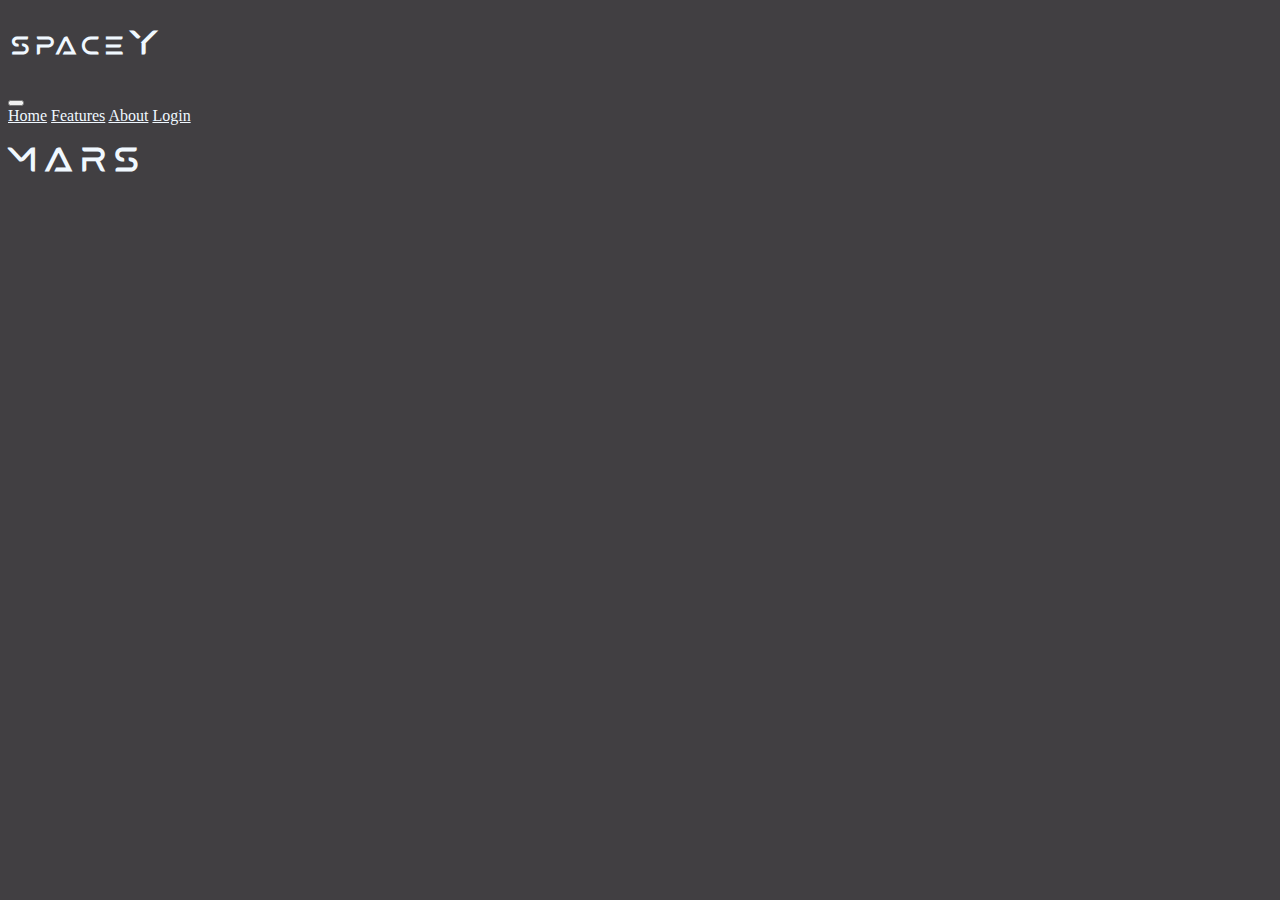
==== mars.html @ 770bfb69 "Se agregaron nuevos html a trabajar" ====
<!DOCTYPE html>
<html lang="en">
<head>
    <meta charset="UTF-8">
    <meta http-equiv="X-UA-Compatible" content="IE=edge">
    <meta name="viewport" content="width=device-width, initial-scale=1.0">
    <link href="https://cdn.jsdelivr.net/npm/bootstrap@5.2.2/dist/css/bootstrap.min.css" rel="stylesheet" integrity="sha384-Zenh87qX5JnK2Jl0vWa8Ck2rdkQ2Bzep5IDxbcnCeuOxjzrPF/et3URy9Bv1WTRi" crossorigin="anonymous">
    <link rel="stylesheet" href="https://unpkg.com/aos@next/dist/aos.css" />
    <link href="style.css" rel="stylesheet">
    <title>SpaceY-Mars</title>
</head>
<body>
    <nav class="navbar navbar-expand-lg">
        <div class="container-fluid">
            <div class="title">
                <h2>Space</h2>
                <h1>Y</h1>
            </div>
          <button class="navbar-toggler" type="button" data-bs-toggle="collapse" data-bs-target="#navbarNavAltMarkup" aria-controls="navbarNavAltMarkup" aria-expanded="false" aria-label="Toggle navigation">
            <span class="navbar-toggler-icon"></span>
          </button>
          <div class="collapse navbar-collapse" id="navbarNavAltMarkup">
            <div class="navbar-nav">
              <a class="nav-link nav" aria-current="page" href="index.html">Home</a>
              <a class="nav-link nav" href="#">Features</a>
              <a class="nav-link nav" href="#">About</a>
              <a class="nav-link nav" href="#">Login</a>
            </div>
          </div>
        </div>
      </nav>
    <h1>Mars</h1>
    <script src="https://cdn.jsdelivr.net/npm/bootstrap@5.2.2/dist/js/bootstrap.bundle.min.js" integrity="sha384-OERcA2EqjJCMA+/3y+gxIOqMEjwtxJY7qPCqsdltbNJuaOe923+mo//f6V8Qbsw3" crossorigin="anonymous"></script>
    <script src="https://unpkg.com/aos@next/dist/aos.js"></script>
    <script>
      AOS.init({
        easing: 'ease-out-back',
        duration: 2500
      });
    </script>
</body>
</html>
---- style.css ----
@font-face {
    font-family: mars;
    src: url(fonts/Mars.ttf);
}
body{
    background-color: #413F42;
}
h2{
    font-family: mars;
    color: aliceblue;
}
h1{
    font-family: mars;
    color: aliceblue;
}
/* Estilos del titulo*/
.title{
    display: flex;
    align-items: baseline;
}
.nav{
    color: aliceblue;
}
.navbar-toggler-icon{
    background-color: blanchedalmond;
    border-radius: 5px;
}
/* Estilos para el carousel de fotos*/
.carousel-item{
    height:85vh;
    width: 100vw;
    background-color: black;
    background-position: center;
    background-size: cover;
}
/* Estilos para cards del inicio*/
.card{
    background-color: whitesmoke;
    opacity: 50%;
}
.card:hover{
    opacity: 100%;
    transition: 1s;
}
.card-img-top{
    height: 15rem;
}
/**/
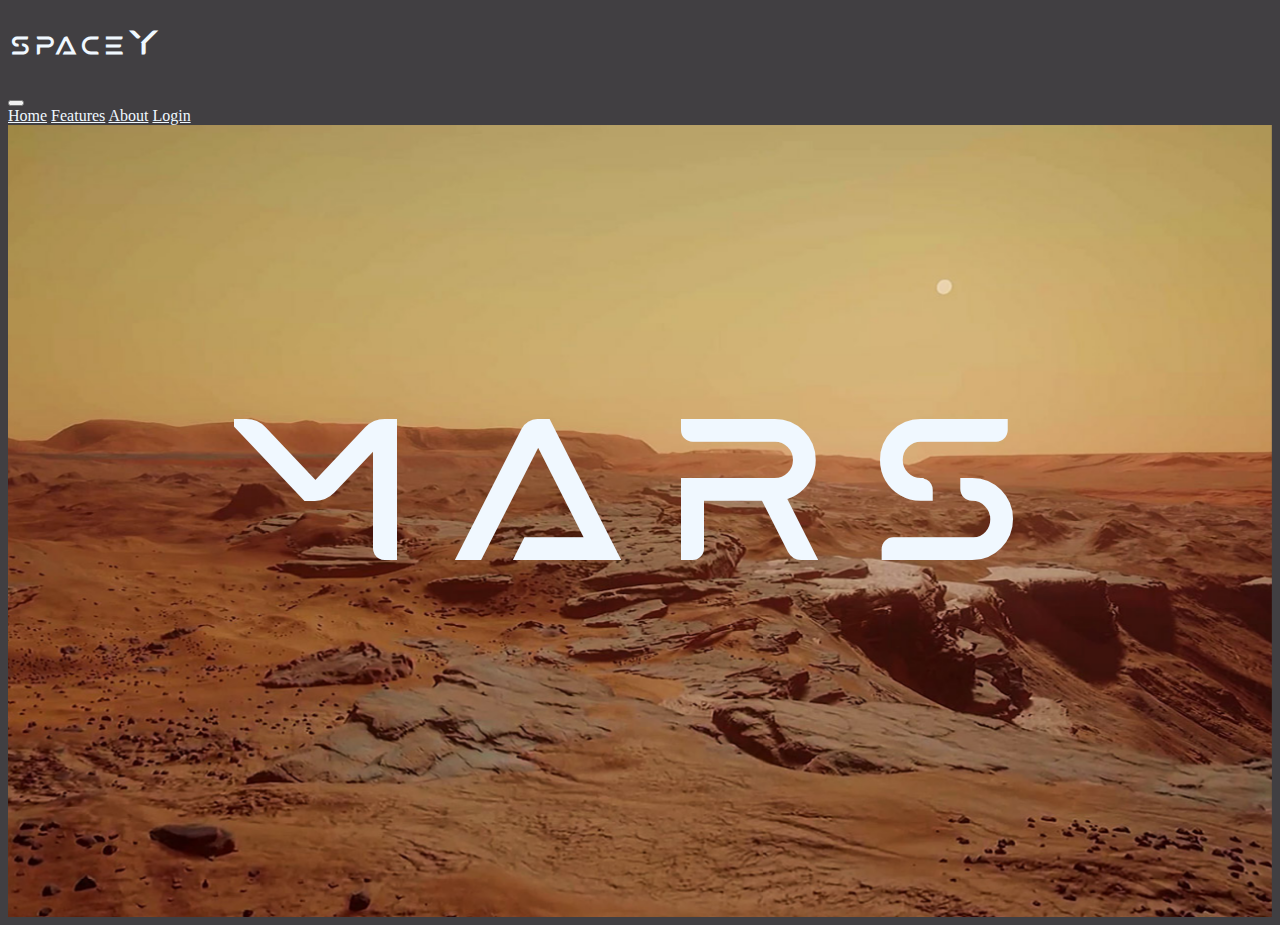
==== commit a9c1767d: "Se trabajo sobre las paginas nuevas" ====
--- a/mars.html
+++ b/mars.html
@@ -10,33 +10,41 @@
     <title>SpaceY-Mars</title>
 </head>
 <body>
-    <nav class="navbar navbar-expand-lg">
-        <div class="container-fluid">
-            <div class="title">
-                <h2>Space</h2>
-                <h1>Y</h1>
-            </div>
-          <button class="navbar-toggler" type="button" data-bs-toggle="collapse" data-bs-target="#navbarNavAltMarkup" aria-controls="navbarNavAltMarkup" aria-expanded="false" aria-label="Toggle navigation">
-            <span class="navbar-toggler-icon"></span>
-          </button>
-          <div class="collapse navbar-collapse" id="navbarNavAltMarkup">
-            <div class="navbar-nav">
-              <a class="nav-link nav" aria-current="page" href="index.html">Home</a>
-              <a class="nav-link nav" href="#">Features</a>
-              <a class="nav-link nav" href="#">About</a>
-              <a class="nav-link nav" href="#">Login</a>
-            </div>
-          </div>
+  <nav class="navbar navbar-expand-lg">
+    <div class="container-fluid">
+      <div class="title">
+        <h2>Space</h2>
+        <h1>Y</h1>
+      </div>
+      <button class="navbar-toggler" type="button" data-bs-toggle="collapse" data-bs-target="#navbarNavAltMarkup"
+        aria-controls="navbarNavAltMarkup" aria-expanded="false" aria-label="Toggle navigation">
+        <span class="navbar-toggler-icon"></span>
+      </button>
+      <div class="collapse navbar-collapse" id="navbarNavAltMarkup">
+        <div class="navbar-nav">
+          <a class="nav-link nav" aria-current="page" href="index.html">Home</a>
+          <a class="nav-link nav" href="#">Features</a>
+          <a class="nav-link nav" href="#">About</a>
+          <a class="nav-link nav" href="#">Login</a>
         </div>
-      </nav>
-    <h1>Mars</h1>
-    <script src="https://cdn.jsdelivr.net/npm/bootstrap@5.2.2/dist/js/bootstrap.bundle.min.js" integrity="sha384-OERcA2EqjJCMA+/3y+gxIOqMEjwtxJY7qPCqsdltbNJuaOe923+mo//f6V8Qbsw3" crossorigin="anonymous"></script>
-    <script src="https://unpkg.com/aos@next/dist/aos.js"></script>
-    <script>
-      AOS.init({
-        easing: 'ease-out-back',
-        duration: 2500
-      });
-    </script>
+      </div>
+    </div>
+  </nav>
+
+
+  <div class="bannerMoon-Mars" style="background-image:url(img/marsBanner.jpg);">
+    <div data-aos="fade-zoom-in" data-aos-easing="ease-in-back" data-aos-delay="200" data-aos-offset="0">
+      <h1 class="textB">Mars</h1>
+    </div>
+</div>
+
+
+  <script src="https://cdn.jsdelivr.net/npm/bootstrap@5.2.2/dist/js/bootstrap.bundle.min.js"
+    integrity="sha384-OERcA2EqjJCMA+/3y+gxIOqMEjwtxJY7qPCqsdltbNJuaOe923+mo//f6V8Qbsw3"
+    crossorigin="anonymous"></script>
+  <script src="https://unpkg.com/aos@next/dist/aos.js"></script>
+  <script>
+    AOS.init();
+  </script>
 </body>
 </html>--- a/style.css
+++ b/style.css
@@ -45,4 +45,18 @@
 .card-img-top{
     height: 15rem;
 }
-/**/+/* Estilos de la pagina moon html*/
+.bannerMoon-Mars{
+    height: 88vh;
+    background-size: cover;
+    background-position: center;
+    background-repeat: no-repeat;
+    filter: blur(0.5px);
+
+    display: flex;
+    justify-content: center;
+    align-items: center;
+}
+.textB{
+    font-size: 15vw;
+}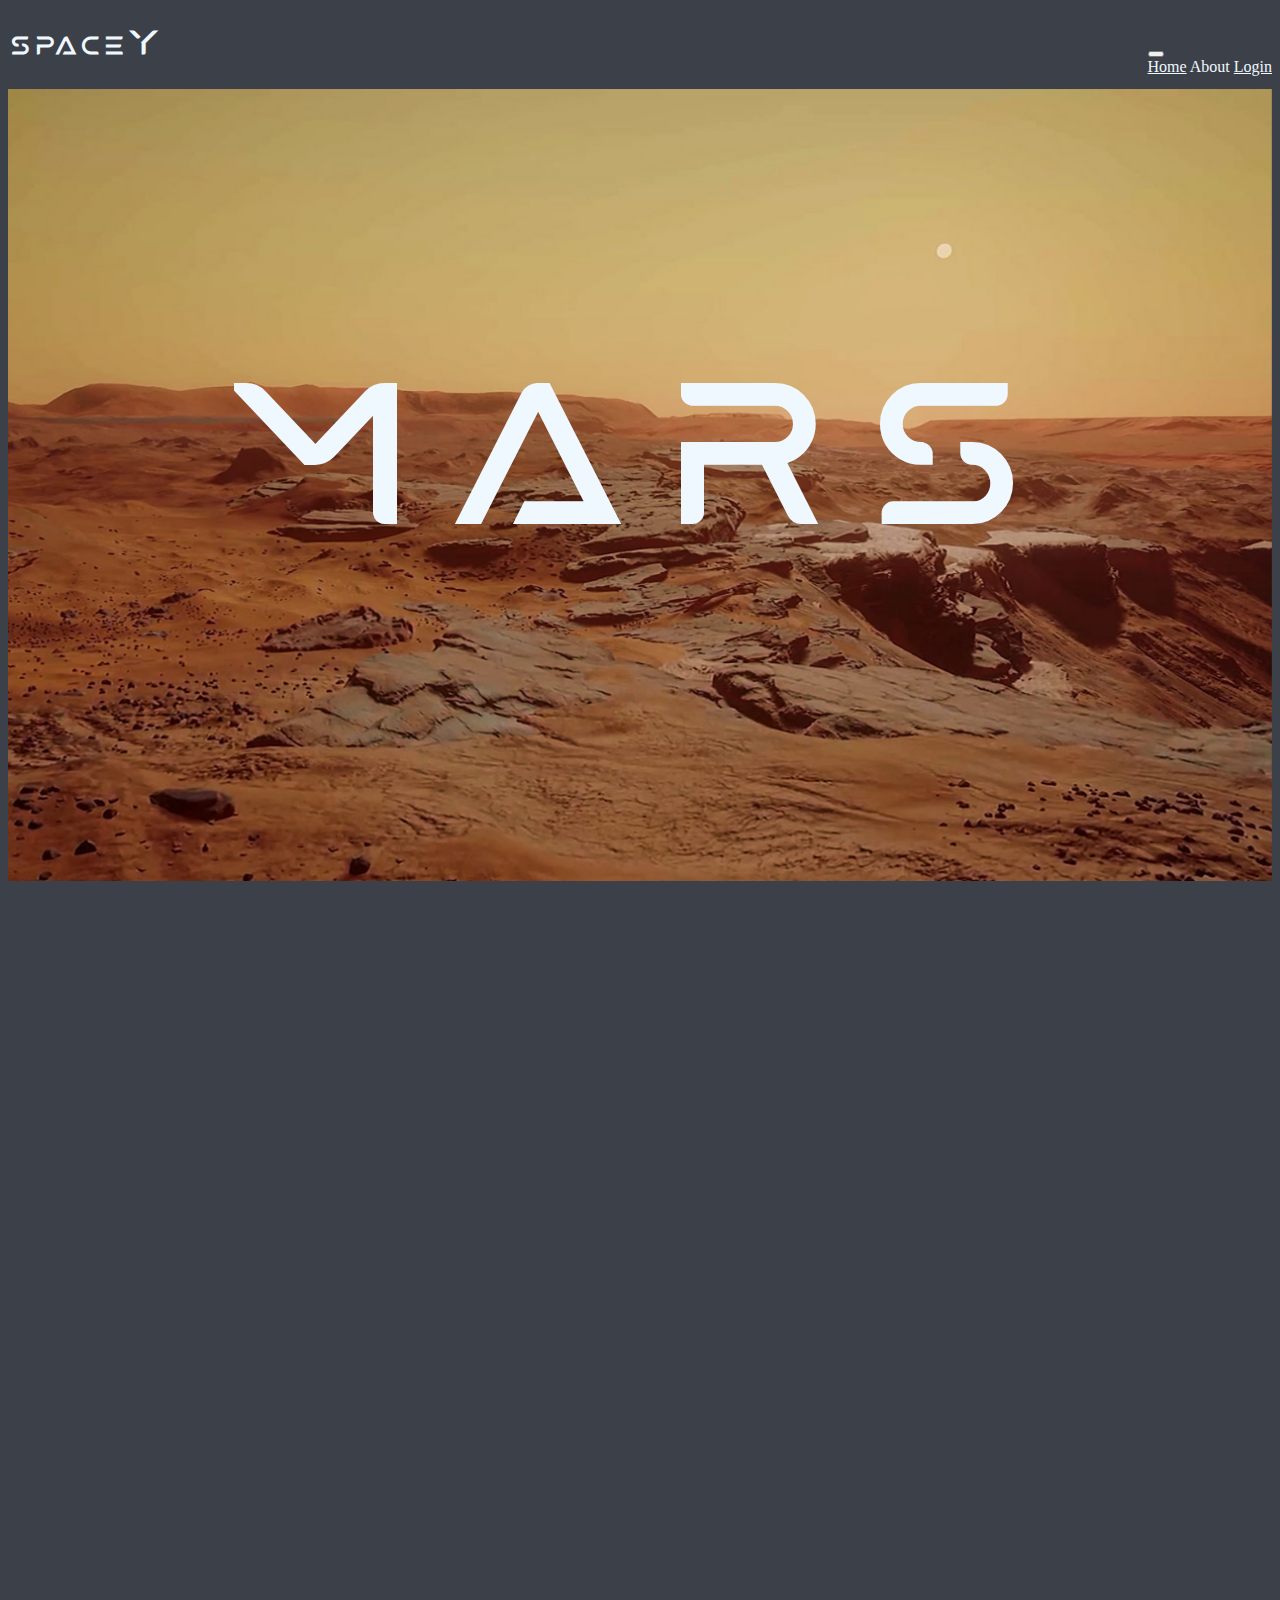
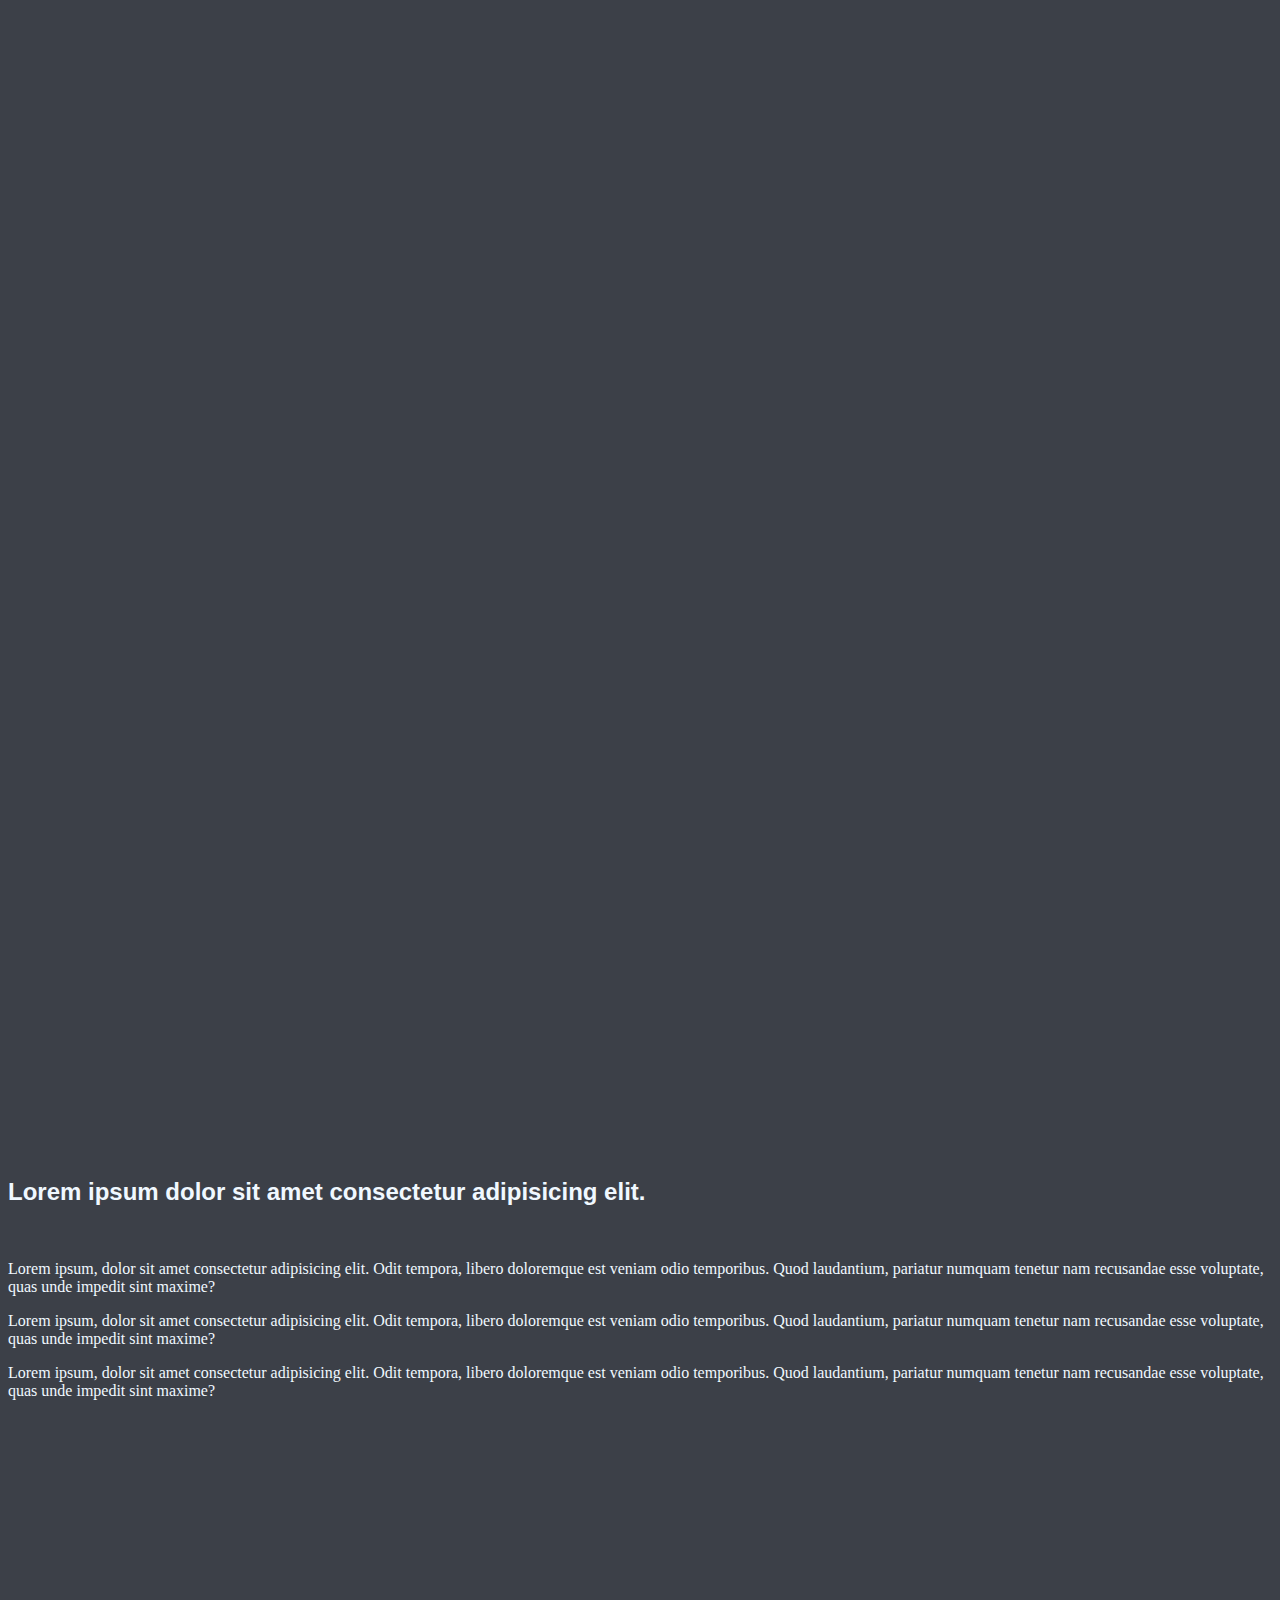
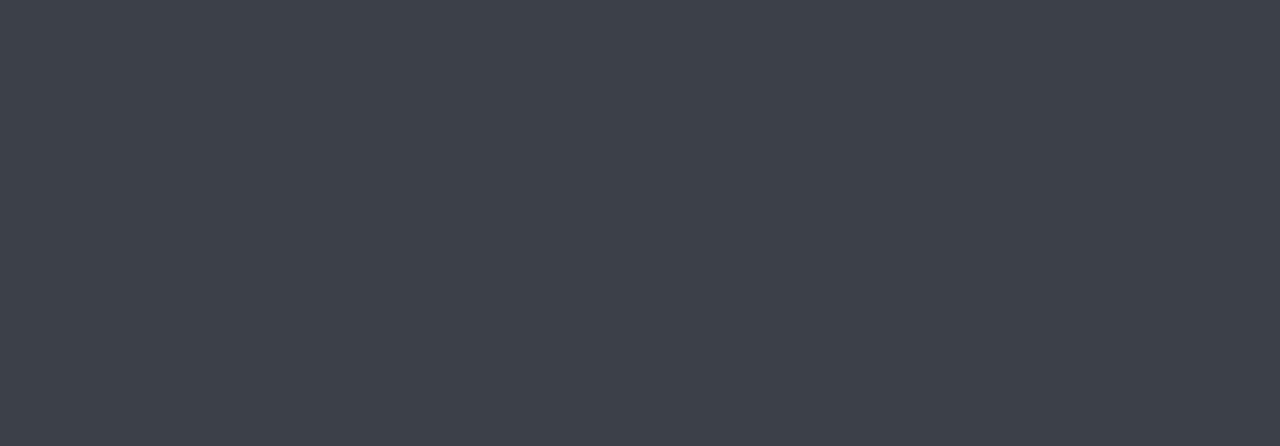
==== commit 33864337: "Se agregaron animaciones al contenido de las paginas" ====
--- a/mars.html
+++ b/mars.html
@@ -10,33 +10,142 @@
     <title>SpaceY-Mars</title>
 </head>
 <body>
-  <nav class="navbar navbar-expand-lg">
-    <div class="container-fluid">
-      <div class="title">
+  <div style="display: flex; justify-content: space-between; align-items: baseline;">
+    
+    <div class="title">
         <h2>Space</h2>
         <h1>Y</h1>
-      </div>
-      <button class="navbar-toggler" type="button" data-bs-toggle="collapse" data-bs-target="#navbarNavAltMarkup"
-        aria-controls="navbarNavAltMarkup" aria-expanded="false" aria-label="Toggle navigation">
-        <span class="navbar-toggler-icon"></span>
-      </button>
-      <div class="collapse navbar-collapse" id="navbarNavAltMarkup">
-        <div class="navbar-nav">
-          <a class="nav-link nav" aria-current="page" href="index.html">Home</a>
-          <a class="nav-link nav" href="#">Features</a>
-          <a class="nav-link nav" href="#">About</a>
-          <a class="nav-link nav" href="#">Login</a>
-        </div>
-      </div>
     </div>
-  </nav>
+
+    <div>
+        <nav class="navbar navbar-expand-lg">
+            <button class="navbar-toggler" type="button" data-bs-toggle="collapse" data-bs-target="#navbarNavAltMarkup"
+                aria-controls="navbarNavAltMarkup" aria-expanded="false" aria-label="Toggle navigation">
+                <span class="navbar-toggler-icon"></span>
+            </button>
+            <div class="collapse navbar-collapse" id="navbarNavAltMarkup">
+                <div class="navbar-nav">
+                    <a class="nav-link nav" href="index.html">Home</a>
+                    <a class="nav-link nav" data-bs-toggle="modal" data-bs-target="#exampleModal"
+                        style="cursor: pointer;">About</a>
+                    <a class="nav-link nav" href="#">Login</a>
+                </div>
+            </div>
+        </nav>
+    </div>
+
+</div>
 
 
   <div class="bannerMoon-Mars" style="background-image:url(img/marsBanner.jpg);">
     <div data-aos="fade-zoom-in" data-aos-easing="ease-in-back" data-aos-delay="200" data-aos-offset="0">
       <h1 class="textB">Mars</h1>
     </div>
-</div>
+  </div>
+
+  <br>
+
+  <div data-aos="fade-up" data-aos-duration="2000">
+    <h3 style="text-align:center ; color: aliceblue;">Curiosity Mars rover landing⁣</h3>
+    <div class="imgCover" style="background-image: url(img/mars1.jpg);"> </div>
+  </div>
+
+  <div class="container">
+    <h2 style="font-family: Arial, Helvetica, sans-serif;">Lorem ipsum dolor sit amet consectetur adipisicing elit. </h2>
+    <br>
+    <p>Lorem ipsum, dolor sit amet consectetur adipisicing elit. Odit tempora, libero doloremque est veniam odio temporibus. Quod laudantium, pariatur numquam tenetur nam recusandae esse voluptate, quas unde impedit sint maxime?</p>
+    <p>Lorem ipsum, dolor sit amet consectetur adipisicing elit. Odit tempora, libero doloremque est veniam odio temporibus. Quod laudantium, pariatur numquam tenetur nam recusandae esse voluptate, quas unde impedit sint maxime?</p>
+    <p>Lorem ipsum, dolor sit amet consectetur adipisicing elit. Odit tempora, libero doloremque est veniam odio temporibus. Quod laudantium, pariatur numquam tenetur nam recusandae esse voluptate, quas unde impedit sint maxime?</p>
+  </div>
+
+  <div data-aos="fade-right" data-aos-duration="1500" class="container">
+    <div class="row justify-content-center">
+      <blockquote class="instagram-media"
+        data-instgrm-permalink="https://www.instagram.com/p/Cj8yWqXvg_M/?utm_source=ig_embed&amp;utm_campaign=loading"
+        data-instgrm-version="14"
+        style=" background:#FFF; border:0; border-radius:3px; box-shadow:0 0 1px 0 rgba(0,0,0,0.5),0 1px 10px 0 rgba(0,0,0,0.15); margin: 1px; max-width:540px; min-width:326px; padding:0; width:99.375%; width:-webkit-calc(100% - 2px); width:calc(100% - 2px);">
+        <div style="padding:16px;"> <a
+            href="https://www.instagram.com/p/Cj8yWqXvg_M/?utm_source=ig_embed&amp;utm_campaign=loading"
+            style=" background:#FFFFFF; line-height:0; padding:0 0; text-align:center; text-decoration:none; width:100%;"
+            target="_blank">
+            <div style=" display: flex; flex-direction: row; align-items: center;">
+              <div
+                style="background-color: #F4F4F4; border-radius: 50%; flex-grow: 0; height: 40px; margin-right: 14px; width: 40px;">
+              </div>
+              <div style="display: flex; flex-direction: column; flex-grow: 1; justify-content: center;">
+                <div
+                  style=" background-color: #F4F4F4; border-radius: 4px; flex-grow: 0; height: 14px; margin-bottom: 6px; width: 100px;">
+                </div>
+                <div style=" background-color: #F4F4F4; border-radius: 4px; flex-grow: 0; height: 14px; width: 60px;"></div>
+              </div>
+            </div>
+            <div style="padding: 19% 0;"></div>
+            <div style="display:block; height:50px; margin:0 auto 12px; width:50px;"><svg width="50px" height="50px"
+                viewBox="0 0 60 60" version="1.1" xmlns="https://www.w3.org/2000/svg"
+                xmlns:xlink="https://www.w3.org/1999/xlink">
+                <g stroke="none" stroke-width="1" fill="none" fill-rule="evenodd">
+                  <g transform="translate(-511.000000, -20.000000)" fill="#000000">
+                    <g>
+                      <path
+                        d="M556.869,30.41 C554.814,30.41 553.148,32.076 553.148,34.131 C553.148,36.186 554.814,37.852 556.869,37.852 C558.924,37.852 560.59,36.186 560.59,34.131 C560.59,32.076 558.924,30.41 556.869,30.41 M541,60.657 C535.114,60.657 530.342,55.887 530.342,50 C530.342,44.114 535.114,39.342 541,39.342 C546.887,39.342 551.658,44.114 551.658,50 C551.658,55.887 546.887,60.657 541,60.657 M541,33.886 C532.1,33.886 524.886,41.1 524.886,50 C524.886,58.899 532.1,66.113 541,66.113 C549.9,66.113 557.115,58.899 557.115,50 C557.115,41.1 549.9,33.886 541,33.886 M565.378,62.101 C565.244,65.022 564.756,66.606 564.346,67.663 C563.803,69.06 563.154,70.057 562.106,71.106 C561.058,72.155 560.06,72.803 558.662,73.347 C557.607,73.757 556.021,74.244 553.102,74.378 C549.944,74.521 548.997,74.552 541,74.552 C533.003,74.552 532.056,74.521 528.898,74.378 C525.979,74.244 524.393,73.757 523.338,73.347 C521.94,72.803 520.942,72.155 519.894,71.106 C518.846,70.057 518.197,69.06 517.654,67.663 C517.244,66.606 516.755,65.022 516.623,62.101 C516.479,58.943 516.448,57.996 516.448,50 C516.448,42.003 516.479,41.056 516.623,37.899 C516.755,34.978 517.244,33.391 517.654,32.338 C518.197,30.938 518.846,29.942 519.894,28.894 C520.942,27.846 521.94,27.196 523.338,26.654 C524.393,26.244 525.979,25.756 528.898,25.623 C532.057,25.479 533.004,25.448 541,25.448 C548.997,25.448 549.943,25.479 553.102,25.623 C556.021,25.756 557.607,26.244 558.662,26.654 C560.06,27.196 561.058,27.846 562.106,28.894 C563.154,29.942 563.803,30.938 564.346,32.338 C564.756,33.391 565.244,34.978 565.378,37.899 C565.522,41.056 565.552,42.003 565.552,50 C565.552,57.996 565.522,58.943 565.378,62.101 M570.82,37.631 C570.674,34.438 570.167,32.258 569.425,30.349 C568.659,28.377 567.633,26.702 565.965,25.035 C564.297,23.368 562.623,22.342 560.652,21.575 C558.743,20.834 556.562,20.326 553.369,20.18 C550.169,20.033 549.148,20 541,20 C532.853,20 531.831,20.033 528.631,20.18 C525.438,20.326 523.257,20.834 521.349,21.575 C519.376,22.342 517.703,23.368 516.035,25.035 C514.368,26.702 513.342,28.377 512.574,30.349 C511.834,32.258 511.326,34.438 511.181,37.631 C511.035,40.831 511,41.851 511,50 C511,58.147 511.035,59.17 511.181,62.369 C511.326,65.562 511.834,67.743 512.574,69.651 C513.342,71.625 514.368,73.296 516.035,74.965 C517.703,76.634 519.376,77.658 521.349,78.425 C523.257,79.167 525.438,79.673 528.631,79.82 C531.831,79.965 532.853,80.001 541,80.001 C549.148,80.001 550.169,79.965 553.369,79.82 C556.562,79.673 558.743,79.167 560.652,78.425 C562.623,77.658 564.297,76.634 565.965,74.965 C567.633,73.296 568.659,71.625 569.425,69.651 C570.167,67.743 570.674,65.562 570.82,62.369 C570.966,59.17 571,58.147 571,50 C571,41.851 570.966,40.831 570.82,37.631">
+                      </path>
+                    </g>
+                  </g>
+                </g>
+              </svg></div>
+            <div style="padding-top: 8px;">
+              <div
+                style=" color:#3897f0; font-family:Arial,sans-serif; font-size:14px; font-style:normal; font-weight:550; line-height:18px;">
+                Ver esta publicación en Instagram</div>
+            </div>
+            <div style="padding: 12.5% 0;"></div>
+            <div style="display: flex; flex-direction: row; margin-bottom: 14px; align-items: center;">
+              <div>
+                <div
+                  style="background-color: #F4F4F4; border-radius: 50%; height: 12.5px; width: 12.5px; transform: translateX(0px) translateY(7px);">
+                </div>
+                <div
+                  style="background-color: #F4F4F4; height: 12.5px; transform: rotate(-45deg) translateX(3px) translateY(1px); width: 12.5px; flex-grow: 0; margin-right: 14px; margin-left: 2px;">
+                </div>
+                <div
+                  style="background-color: #F4F4F4; border-radius: 50%; height: 12.5px; width: 12.5px; transform: translateX(9px) translateY(-18px);">
+                </div>
+              </div>
+              <div style="margin-left: 8px;">
+                <div style=" background-color: #F4F4F4; border-radius: 50%; flex-grow: 0; height: 20px; width: 20px;"></div>
+                <div
+                  style=" width: 0; height: 0; border-top: 2px solid transparent; border-left: 6px solid #f4f4f4; border-bottom: 2px solid transparent; transform: translateX(16px) translateY(-4px) rotate(30deg)">
+                </div>
+              </div>
+              <div style="margin-left: auto;">
+                <div
+                  style=" width: 0px; border-top: 8px solid #F4F4F4; border-right: 8px solid transparent; transform: translateY(16px);">
+                </div>
+                <div
+                  style=" background-color: #F4F4F4; flex-grow: 0; height: 12px; width: 16px; transform: translateY(-4px);">
+                </div>
+                <div
+                  style=" width: 0; height: 0; border-top: 8px solid #F4F4F4; border-left: 8px solid transparent; transform: translateY(-4px) translateX(8px);">
+                </div>
+              </div>
+            </div>
+            <div style="display: flex; flex-direction: column; flex-grow: 1; justify-content: center; margin-bottom: 24px;">
+              <div
+                style=" background-color: #F4F4F4; border-radius: 4px; flex-grow: 0; height: 14px; margin-bottom: 6px; width: 224px;">
+              </div>
+              <div style=" background-color: #F4F4F4; border-radius: 4px; flex-grow: 0; height: 14px; width: 144px;"></div>
+            </div>
+          </a>
+          <p
+            style=" color:#c9c8cd; font-family:Arial,sans-serif; font-size:14px; line-height:17px; margin-bottom:0; margin-top:8px; overflow:hidden; padding:8px 0 7px; text-align:center; text-overflow:ellipsis; white-space:nowrap;">
+            <a href="https://www.instagram.com/p/Cj8yWqXvg_M/?utm_source=ig_embed&amp;utm_campaign=loading"
+              style=" color:#c9c8cd; font-family:Arial,sans-serif; font-size:14px; font-style:normal; font-weight:normal; line-height:17px; text-decoration:none;"
+              target="_blank">Una publicación compartida de NASA (@nasa)</a></p>
+        </div>
+      </blockquote>
+      <script async src="//www.instagram.com/embed.js"></script>
+    </div>
+  </div>
 
 
   <script src="https://cdn.jsdelivr.net/npm/bootstrap@5.2.2/dist/js/bootstrap.bundle.min.js"
--- a/style.css
+++ b/style.css
@@ -3,7 +3,7 @@
     src: url(fonts/Mars.ttf);
 }
 body{
-    background-color: #413F42;
+    background-color: #3C4048;
 }
 h2{
     font-family: mars;
@@ -11,6 +11,9 @@
 }
 h1{
     font-family: mars;
+    color: aliceblue;
+}
+p{
     color: aliceblue;
 }
 /* Estilos del titulo*/
@@ -22,7 +25,7 @@
     color: aliceblue;
 }
 .navbar-toggler-icon{
-    background-color: blanchedalmond;
+    background-color:aliceblue;
     border-radius: 5px;
 }
 /* Estilos para el carousel de fotos*/
@@ -35,8 +38,9 @@
 }
 /* Estilos para cards del inicio*/
 .card{
-    background-color: whitesmoke;
+    background-color: #EAEAEA;
     opacity: 50%;
+    box-shadow: rgba(0, 0, 0, 0.25) 0px 14px 28px, rgba(0, 0, 0, 0.22) 0px 10px 10px;
 }
 .card:hover{
     opacity: 100%;
@@ -45,7 +49,7 @@
 .card-img-top{
     height: 15rem;
 }
-/* Estilos de la pagina moon html*/
+/* Estilos de la pagina moon  y mars html*/
 .bannerMoon-Mars{
     height: 88vh;
     background-size: cover;
@@ -57,6 +61,188 @@
     justify-content: center;
     align-items: center;
 }
+.imgCover{
+  height: 200vh;
+  background-size: cover;
+  background-position: center;
+  background-repeat: no-repeat;
+}
 .textB{
     font-size: 15vw;
-}+}
+.modal-header{
+  background-color:#3C4048;
+}
+.modal-body{
+  background-image: url(img/starry-night-sky.jpg);
+  background-size: cover;
+}
+.modal-footer{
+  background-color:#3C4048;
+}
+
+.glitch {
+    color: white;
+    position: relative;
+    width: 80px;
+    margin: 0 auto;
+    font-family: 'Varela', sans-serif;
+ }
+
+.glitch:after {
+    content: attr(data-text);
+    position: absolute;
+    left: 16px;
+    text-shadow: -1px 0 red;
+    top: 0;
+    color: white;
+    background: black;
+    overflow: hidden;
+    clip: rect(0, 900px, 0, 0);
+    animation: noise-anim 2s infinite linear alternate-reverse;
+}
+
+.glitch:before {
+    content: attr(data-text);
+    position: absolute;
+    left: 8px;
+    text-shadow: 1px 0 blue;
+    top: 0;
+    color: white;
+    background: black;
+    overflow: hidden;
+    clip: rect(0, 900px, 0, 0);
+    animation: noise-anim-2 3s infinite linear alternate-reverse;
+}
+
+ @keyframes noise-anim {
+    0% {
+      clip: rect(51px, 9999px, 28px, 0);
+    }
+    5% {
+      clip: rect(70px, 9999px, 19px, 0);
+    }
+    10% {
+      clip: rect(92px, 9999px, 13px, 0);
+    }
+    15% {
+      clip: rect(85px, 9999px, 49px, 0);
+    }
+    20% {
+      clip: rect(45px, 9999px, 56px, 0);
+    }
+    25% {
+      clip: rect(26px, 9999px, 31px, 0);
+    }
+    30% {
+      clip: rect(62px, 9999px, 73px, 0);
+    }
+    35% {
+      clip: rect(34px, 9999px, 11px, 0);
+    }
+    40% {
+      clip: rect(26px, 9999px, 61px, 0);
+    }
+    45% {
+      clip: rect(34px, 9999px, 71px, 0);
+    }
+    50% {
+      clip: rect(35px, 9999px, 69px, 0);
+    }
+    55% {
+      clip: rect(92px, 9999px, 81px, 0);
+    }
+    60% {
+      clip: rect(26px, 9999px, 85px, 0);
+    }
+    65% {
+      clip: rect(2px, 9999px, 68px, 0);
+    }
+    70% {
+      clip: rect(54px, 9999px, 79px, 0);
+    }
+    75% {
+      clip: rect(35px, 9999px, 85px, 0);
+    }
+    80% {
+      clip: rect(70px, 9999px, 60px, 0);
+    }
+    85% {
+      clip: rect(32px, 9999px, 26px, 0);
+    }
+    90% {
+      clip: rect(94px, 9999px, 53px, 0);
+    }
+    95% {
+      clip: rect(99px, 9999px, 92px, 0);
+    }
+    100% {
+      clip: rect(42px, 9999px, 27px, 0);
+    }
+  }
+
+  @keyframes noise-anim-2 {
+    0% {
+      clip: rect(21px, 9999px, 49px, 0);
+    }
+    5% {
+      clip: rect(27px, 9999px, 52px, 0);
+    }
+    10% {
+      clip: rect(21px, 9999px, 70px, 0);
+    }
+    15% {
+      clip: rect(65px, 9999px, 25px, 0);
+    }
+    20% {
+      clip: rect(24px, 9999px, 10px, 0);
+    }
+    25% {
+      clip: rect(61px, 9999px, 64px, 0);
+    }
+    30% {
+      clip: rect(34px, 9999px, 47px, 0);
+    }
+    35% {
+      clip: rect(46px, 9999px, 93px, 0);
+    }
+    40% {
+      clip: rect(46px, 9999px, 9px, 0);
+    }
+    45% {
+      clip: rect(67px, 9999px, 36px, 0);
+    }
+    50% {
+      clip: rect(72px, 9999px, 20px, 0);
+    }
+    55% {
+      clip: rect(79px, 9999px, 26px, 0);
+    }
+    60% {
+      clip: rect(13px, 9999px, 87px, 0);
+    }
+    65% {
+      clip: rect(10px, 9999px, 25px, 0);
+    }
+    70% {
+      clip: rect(85px, 9999px, 11px, 0);
+    }
+    75% {
+      clip: rect(94px, 9999px, 35px, 0);
+    }
+    80% {
+      clip: rect(50px, 9999px, 86px, 0);
+    }
+    85% {
+      clip: rect(74px, 9999px, 67px, 0);
+    }
+    90% {
+      clip: rect(1px, 9999px, 40px, 0);
+    }
+    95% {
+      clip: rect(3px, 9999px, 48px, 0);
+    }
+    100% {
+      clip: rect(90px, 9999px, 23px, 0);
+    }
+  }
